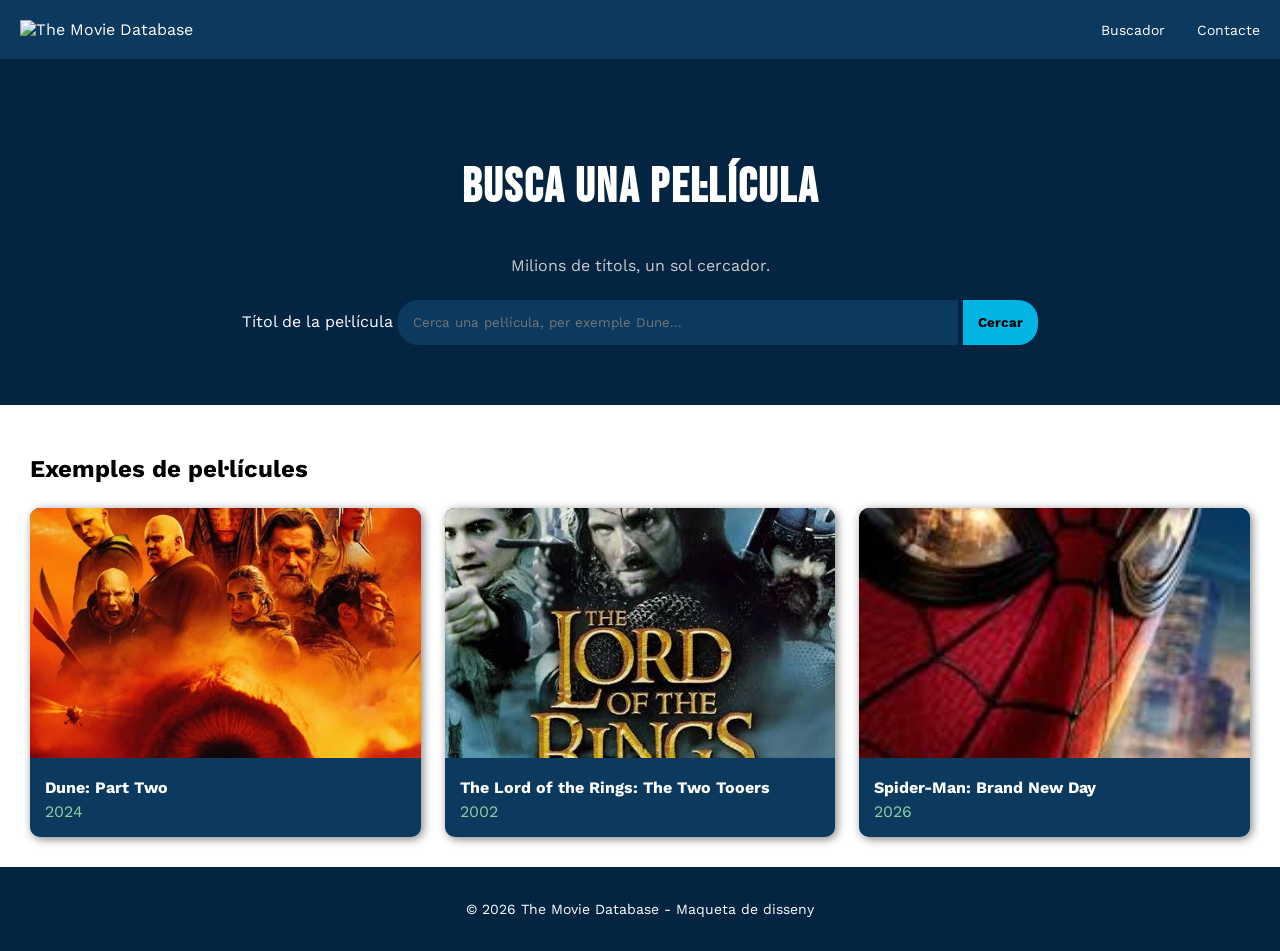
==== Act4/index.html @ b8bfa796 "exercici primera prova" ====
<!DOCTYPE html>
<html lang="ca">
<head>
    <meta charset="UTF-8">
    <meta name="viewport" content="width=device-width, initial-scale=1.0">
    <meta name="description" content="Cerca pel·lícules i consulta informació sobre títols de cinema.">

    <title>Cercador de pel·lícules</title>

    <link rel="icon" href="/imatges/hogar.svg" type="image/svg+xml">

    <!-- Google Fonts -->
    <link rel="preconnect" href="https://fonts.googleapis.com">
    <link rel="preconnect" href="https://fonts.gstatic.com" crossorigin>
    <link href="https://fonts.googleapis.com/css2?family=Bebas+Neue&family=Work+Sans&display=swap" rel="stylesheet">
    <link rel="stylesheet" href="css/estils.css">
</head>

<body>

    <header>
        <a href="index.html">
            <img src="https://www.themoviedb.org/assets/v4/logos/v2/blue_short-8e7b30f73a4020692ccca9c88bafe5dcb6f8a62a4c6bc55cd9ba82bb2cd95f6c.svg"
                 alt="The Movie Database" height="25">
        </a>

        <nav>
            <ul>
                <li><a href="#buscador">Buscador</a></li>
                <li><a href="contacte.html">Contacte</a></li>
            </ul>
        </nav>
    </header>

    <main>
        <section id="buscador" class="buscador">

            <h1>Busca una pel·lícula</h1>

            <p>Milions de títols, un sol cercador.</p>

            <form method="get" action="https://www.themoviedb.org/search">

                <label for="consulta">Títol de la pel·lícula</label>

                <input
                    type="search"
                    id="consulta"
                    name="query"
                    placeholder="Cerca una pel·lícula, per exemple Dune..."
                    required
                >

                <button type="submit">Cercar</button>

            </form>

        </section>
        <section class="pelicules">

            <h2>Exemples de pel·lícules</h2>

            <div class="resultats">

                <article class="targeta">

                    <img src="imatges/Dune.webp"
                         alt="Dune: Part Two">

                    <h3>Dune: Part Two</h3>

                    <p>2024</p>

                </article>

                <article class="targeta">

                    <img src="imatges/lor.webp"
                         alt="The Lord of the Rings">

                    <h3>The Lord of the Rings: The Two Tooers</h3>

                    <p>2002</p>

                </article>

                <article class="targeta">

                    <img src="imatges/spiderman.jpg"
                         alt="Spider-Men">

                    <h3>Spider-Man: Brand New Day</h3>

                    <p>2026</p>

                </article>

            </div>

        </section>

    </main>

    <footer>

        <p>© 2026 The Movie Database - Maqueta de disseny</p>

    </footer>

</body>
</html>
---- Act4/css/estils.css ----
nav {
    display: flex;
    justify-content: space-between;
    align-items: center;
}

nav ul {
    display: flex;
    gap: 32px;
}

.resultats {
    display: flex;
    gap: 24px;
}

.targeta {
    flex: 1;
}

body {
    margin: 0;
    font-family: 'Work Sans', sans-serif;
}
header {
    background-color: #0b3a5e;
    padding: 20px;
    display: flex;
    justify-content: space-between;
    align-items: center;
}

header a {
    color: white;
    text-decoration: none;
}

nav ul {
    list-style: none;
    margin: 0;
    padding: 0;
}

nav a {
    color: white;
    text-decoration: none;
    font-size: 14px;
}

nav a:hover {
    color: #01b4e4;
}
.buscador {
    background-color: #032541;
    color: white;
    text-align: center;
    padding: 60px;
}

.buscador h1 {
    font-family: 'Bebas Neue', sans-serif;
    font-size: 3rem;
    text-transform: uppercase;
    letter-spacing: 2px;
}

.buscador p {
    display: block;
    color: #cccccc;
    margin-bottom: 25px;
}

.buscador form {
    max-width: 800px;
    margin: auto;
}

.buscador input {
    width: 70%;
    padding: 15px;
    background-color: #0b3a5e;
    color: white;
    border: none;
    border-radius: 20px 0 0 20px;
    font-family: inherit;
}

.buscador button {
    padding: 15px;
    background-color: #01b4e4;
    border: none;
    font-weight: bold;
    border-radius: 0 20px 20px 0;
    font-family: inherit;
}

.pelicules {
    padding: 30px;
}

.pelicules h2 {
    margin-bottom: 25px;
}

.targeta {
    background-color: #0b3a5e;
    border-radius: 10px;
    box-shadow: 2px 2px 10px gray;
}

.targeta img {
    width: 100%;
    height: 250px;
    object-fit: cover;
    border-radius: 10px 10px 0 0;
}

.targeta h3 {
    color: white;
    padding: 0 15px;
    margin-bottom: 5px;
    font-size: 16px;
}

.targeta p {
    color: #90cea1;
    padding: 0 15px;
    margin-top: 5px;
}
.contacte {
    padding: 30px;
    max-width: 800px;
    margin: auto;
}

.contacte h1 {
    font-family: 'Bebas Neue', sans-serif;
    font-size: 3rem;
    color: #0b3a5e;
}

.contacte p {
    line-height: 1.5;
}

.contacte label {
    display: block;
    margin-bottom: 5px;
}

.contacte input,
.contacte textarea {
    width: 100%;
    padding: 10px;
    border: 1px solid gray;
    border-radius: 5px;
    font-family: inherit;
}

.contacte button {
    background-color: #01b4e4;
    border: none;
    padding: 12px 20px;
    font-weight: bold;
    font-family: inherit;
    cursor: pointer;
}

footer {
    background-color: #032541;
    color: white;
    padding: 20px;
    text-align: center;
    font-size: 14px;
}
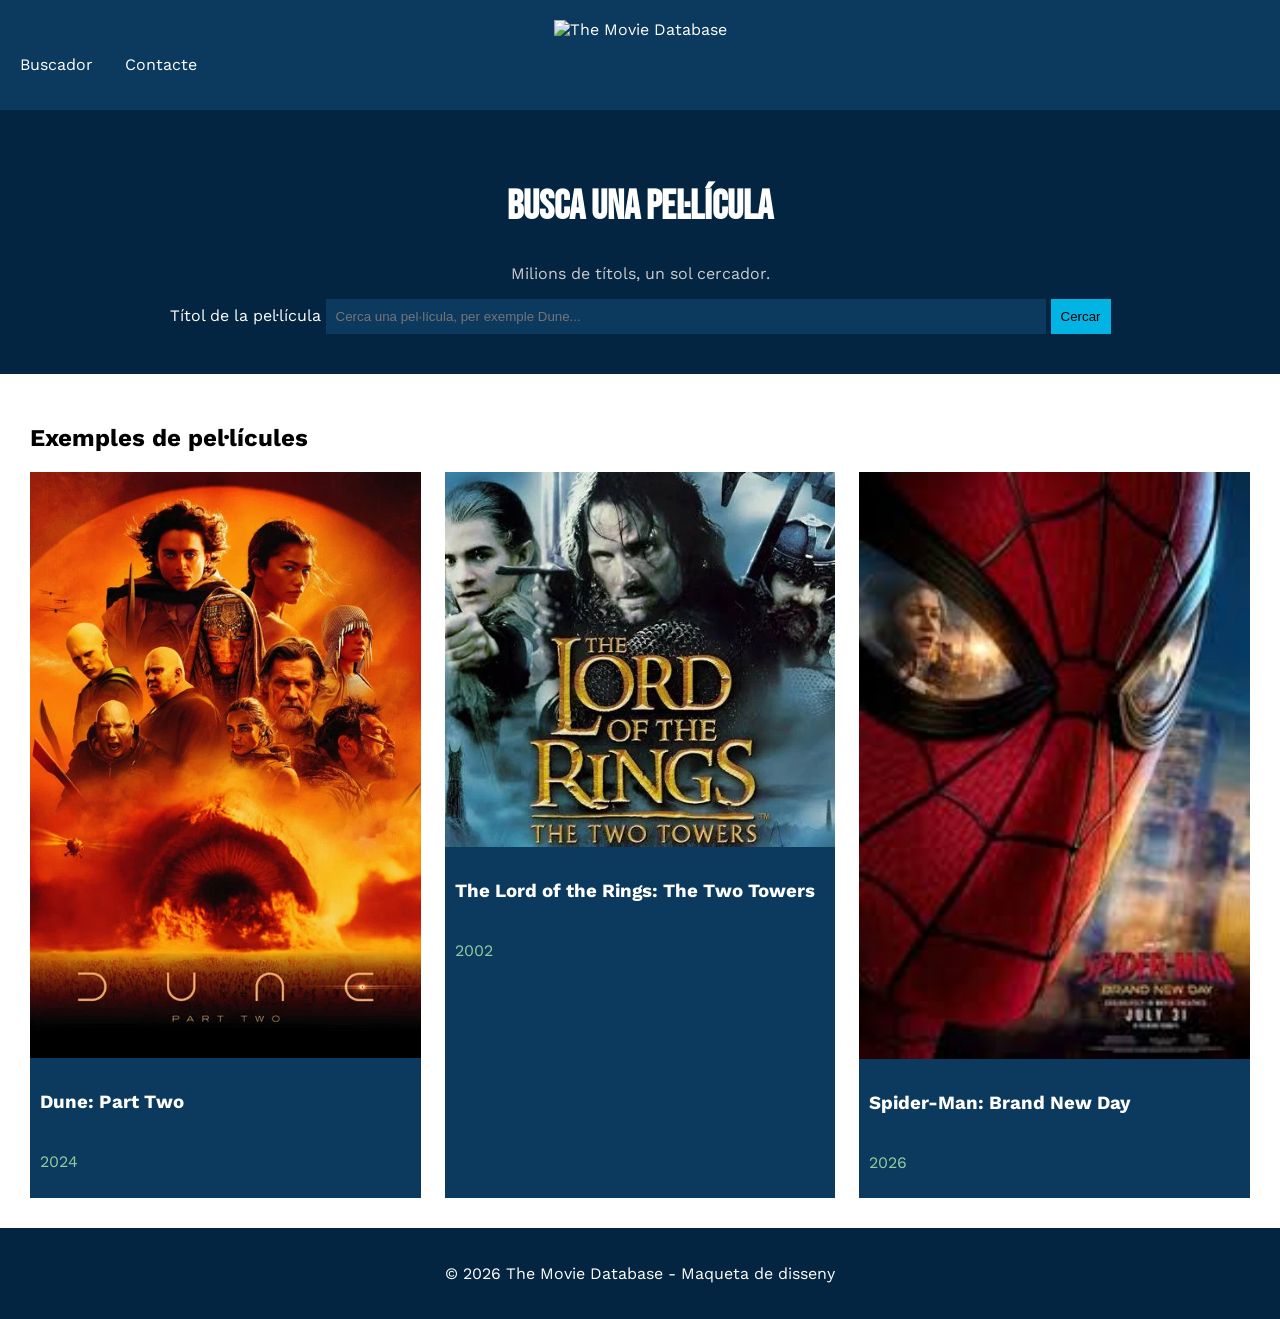
==== commit d08c6718: "correcció faltes" ====
--- a/Act4/index.html
+++ b/Act4/index.html
@@ -58,55 +58,31 @@
 
         </section>
         <section class="pelicules">
-
             <h2>Exemples de pel·lícules</h2>
-
             <div class="resultats">
-
                 <article class="targeta">
-
                     <img src="imatges/Dune.webp"
                          alt="Dune: Part Two">
-
                     <h3>Dune: Part Two</h3>
-
                     <p>2024</p>
-
                 </article>
-
                 <article class="targeta">
-
                     <img src="imatges/lor.webp"
                          alt="The Lord of the Rings">
-
-                    <h3>The Lord of the Rings: The Two Tooers</h3>
-
+                    <h3>The Lord of the Rings: The Two Towers</h3>
                     <p>2002</p>
-
                 </article>
-
                 <article class="targeta">
-
                     <img src="imatges/spiderman.jpg"
-                         alt="Spider-Men">
-
+                         alt="Spider-Man">
                     <h3>Spider-Man: Brand New Day</h3>
-
                     <p>2026</p>
-
                 </article>
-
             </div>
-
         </section>
-
     </main>
-
     <footer>
-
         <p>© 2026 The Movie Database - Maqueta de disseny</p>
-
     </footer>
-
 </body>
 </html>
--- a/Act4/css/estils.css
+++ b/Act4/css/estils.css
@@ -17,7 +17,6 @@
 .targeta {
     flex: 1;
 }
-
 body {
     margin: 0;
     font-family: 'Work Sans', sans-serif;
@@ -25,28 +24,20 @@
 header {
     background-color: #0b3a5e;
     padding: 20px;
-    display: flex;
-    justify-content: space-between;
-    align-items: center;
+    text-align: center;
 }
-
 header a {
     color: white;
     text-decoration: none;
 }
-
 nav ul {
     list-style: none;
-    margin: 0;
     padding: 0;
 }
-
 nav a {
     color: white;
     text-decoration: none;
-    font-size: 14px;
 }
-
 nav a:hover {
     color: #01b4e4;
 }
@@ -54,98 +45,56 @@
     background-color: #032541;
     color: white;
     text-align: center;
-    padding: 60px;
+    padding: 40px;
 }
-
 .buscador h1 {
     font-family: 'Bebas Neue', sans-serif;
-    font-size: 3rem;
-    text-transform: uppercase;
-    letter-spacing: 2px;
+    font-size: 40px;
 }
-
 .buscador p {
-    display: block;
     color: #cccccc;
-    margin-bottom: 25px;
 }
-
-.buscador form {
-    max-width: 800px;
-    margin: auto;
-}
-
 .buscador input {
-    width: 70%;
-    padding: 15px;
+    padding: 10px;
+    width: 60%;
     background-color: #0b3a5e;
     color: white;
     border: none;
-    border-radius: 20px 0 0 20px;
-    font-family: inherit;
 }
-
 .buscador button {
-    padding: 15px;
+    padding: 10px;
     background-color: #01b4e4;
     border: none;
-    font-weight: bold;
-    border-radius: 0 20px 20px 0;
-    font-family: inherit;
 }
-
 .pelicules {
     padding: 30px;
 }
-
-.pelicules h2 {
-    margin-bottom: 25px;
-}
-
 .targeta {
     background-color: #0b3a5e;
-    border-radius: 10px;
-    box-shadow: 2px 2px 10px gray;
 }
-
 .targeta img {
     width: 100%;
-    height: 250px;
-    object-fit: cover;
-    border-radius: 10px 10px 0 0;
 }
-
 .targeta h3 {
     color: white;
-    padding: 0 15px;
-    margin-bottom: 5px;
-    font-size: 16px;
+    padding: 10px;
 }
-
 .targeta p {
     color: #90cea1;
-    padding: 0 15px;
-    margin-top: 5px;
+    padding: 10px;
 }
 .contacte {
     padding: 30px;
-    max-width: 800px;
+    width: 80%;
     margin: auto;
 }
-
 .contacte h1 {
     font-family: 'Bebas Neue', sans-serif;
-    font-size: 3rem;
     color: #0b3a5e;
 }
-
-.contacte p {
-    line-height: 1.5;
-}
-
 .contacte label {
     display: block;
-    margin-bottom: 5px;
+    margin-top: 10px;
 }
 
 .contacte input,
@@ -153,23 +102,15 @@
     width: 100%;
     padding: 10px;
     border: 1px solid gray;
-    border-radius: 5px;
-    font-family: inherit;
 }
-
 .contacte button {
     background-color: #01b4e4;
+    padding: 10px;
     border: none;
-    padding: 12px 20px;
-    font-weight: bold;
-    font-family: inherit;
-    cursor: pointer;
 }
-
 footer {
     background-color: #032541;
     color: white;
     padding: 20px;
     text-align: center;
-    font-size: 14px;
 }
